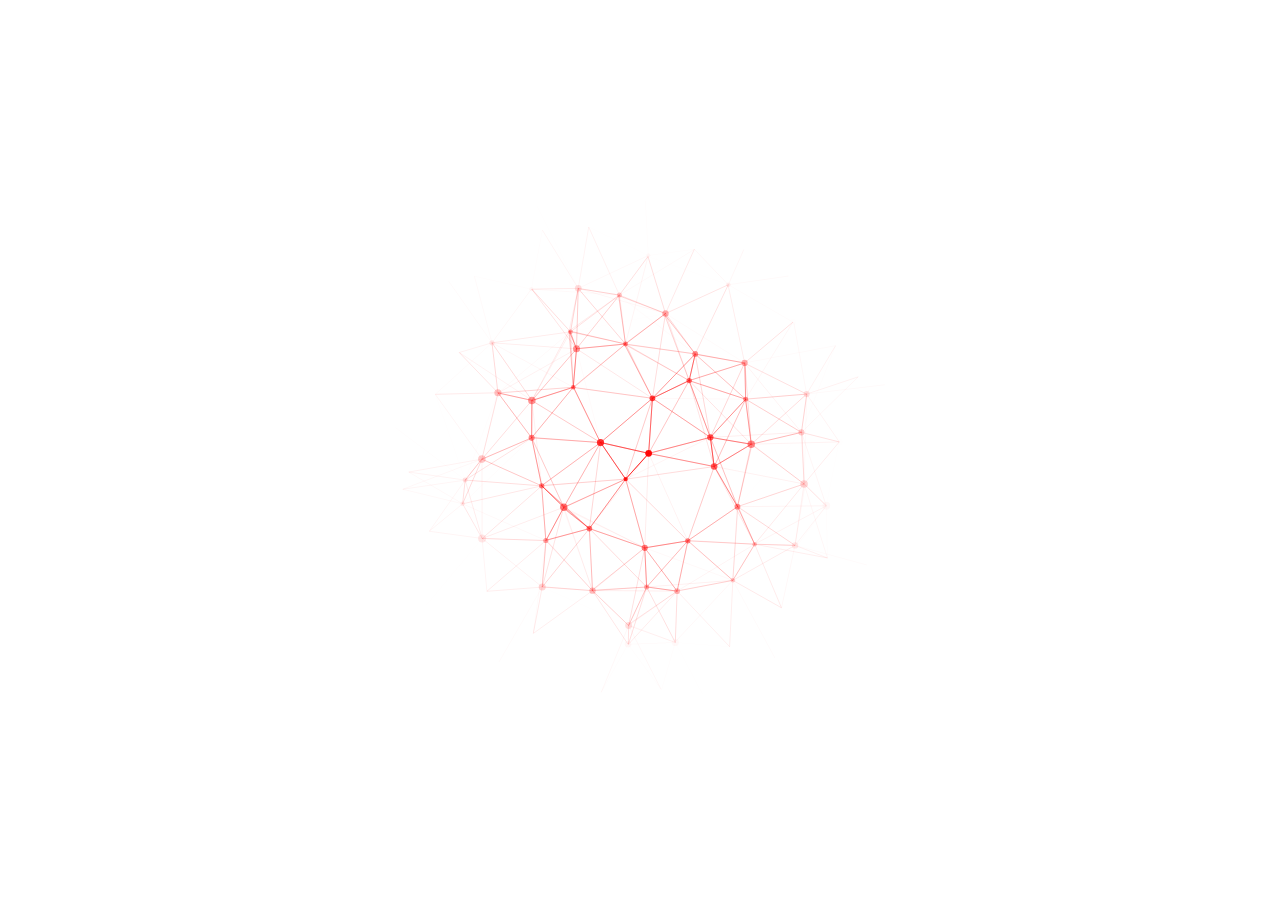
==== app/index.html @ ca7a72cd "Add files via upload" ====
<!DOCTYPE html>
<html lang="en" >
<head>
  <meta charset="UTF-8">
  <title>Blockchain API test</title>
  <link rel='stylesheet' href='https://cdnjs.cloudflare.com/ajax/libs/twitter-bootstrap/3.3.7/css/bootstrap.min.css'><link rel="stylesheet" href="./style.css">

</head>
<body>
<body>
  <canvas></canvas>
  <div class="container">
    <div class="cryptoCurrencies">
      <div id="bitcoin" class="crypto">
        <div class="name"></div>
        <div class="price"></div>
        <div class="change"></div>
        <div class="worth"></div>
      </div>
      <div id="ethereum" class="crypto">
        <div class="name"></div>
        <div class="price"></div>
        <div class="change"></div>
        <div class="worth"></div>
      </div>
      <div id="litecoin" class="crypto">
        <div class="name"></div>
        <div class="price"></div>
        <div class="change"></div>
        <div class="worth"></div>
      </div>
      <div id="total" class="crypto">
        <div class="name"></div>
        <div class="price"></div>
        <div class="change"></div>
        <div class="worth"></div>
      </div>
		</div>
    <div id="stockChart">     
      <div id="tv-medium-widget-5e6f9"></div>
    </div>
  </div>
  <script type="text/javascript" src="https://s3.tradingview.com/tv.js"></script>
</body>

<script src='https://cdnjs.cloudflare.com/ajax/libs/jquery/3.2.1/jquery.min.js'></script><script  src="./script.js"></script>

</body>
</html>
---- app/style.css ----
html,
body {
  margin: 0;
  background-color: #ffffff00;
}

canvas {
  position: fixed;
  top: 0;
  bottom: 0;
  width: 100%;
  height: 100%;
  background-color: #ffffff;
  overflow: hidden;
}
.container{
  background-color: #ffffff;
  opacity: 0.9;
  color: #000000;
  width: 86%;
  height: 95%;
  margin-top: 20px;
  border-radius: 30px;
}
.crypto{
  display: flex;
  align-items: center;
  justify-content: center;
  border-radius: 30px;

}
.name, .price, .change, .worth{
  flex: 1;
}
.positive{
  color: rgb(0, 110, 255);
}
.negative{
  color: #ff0000;
}
#stockChart{
  margin-top: 2%;
}
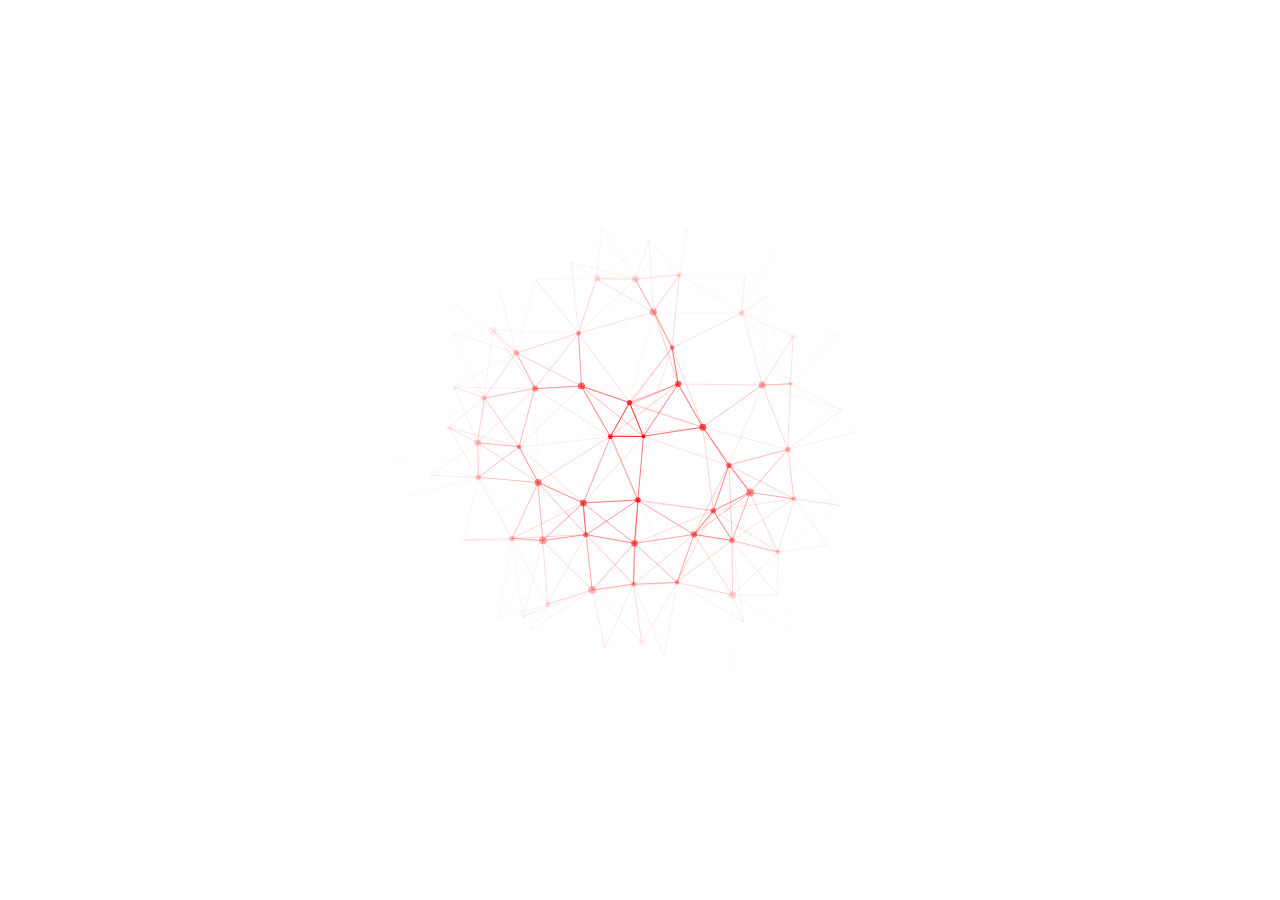
==== commit 3334f113: "Add files via upload" ====
--- a/app/index.html
+++ b/app/index.html
@@ -1,5 +1,5 @@
 <!DOCTYPE html>
-<html lang="en" >
+<html lang="pt-br" >
 <head>
   <meta charset="UTF-8">
   <title>Blockchain API test</title>
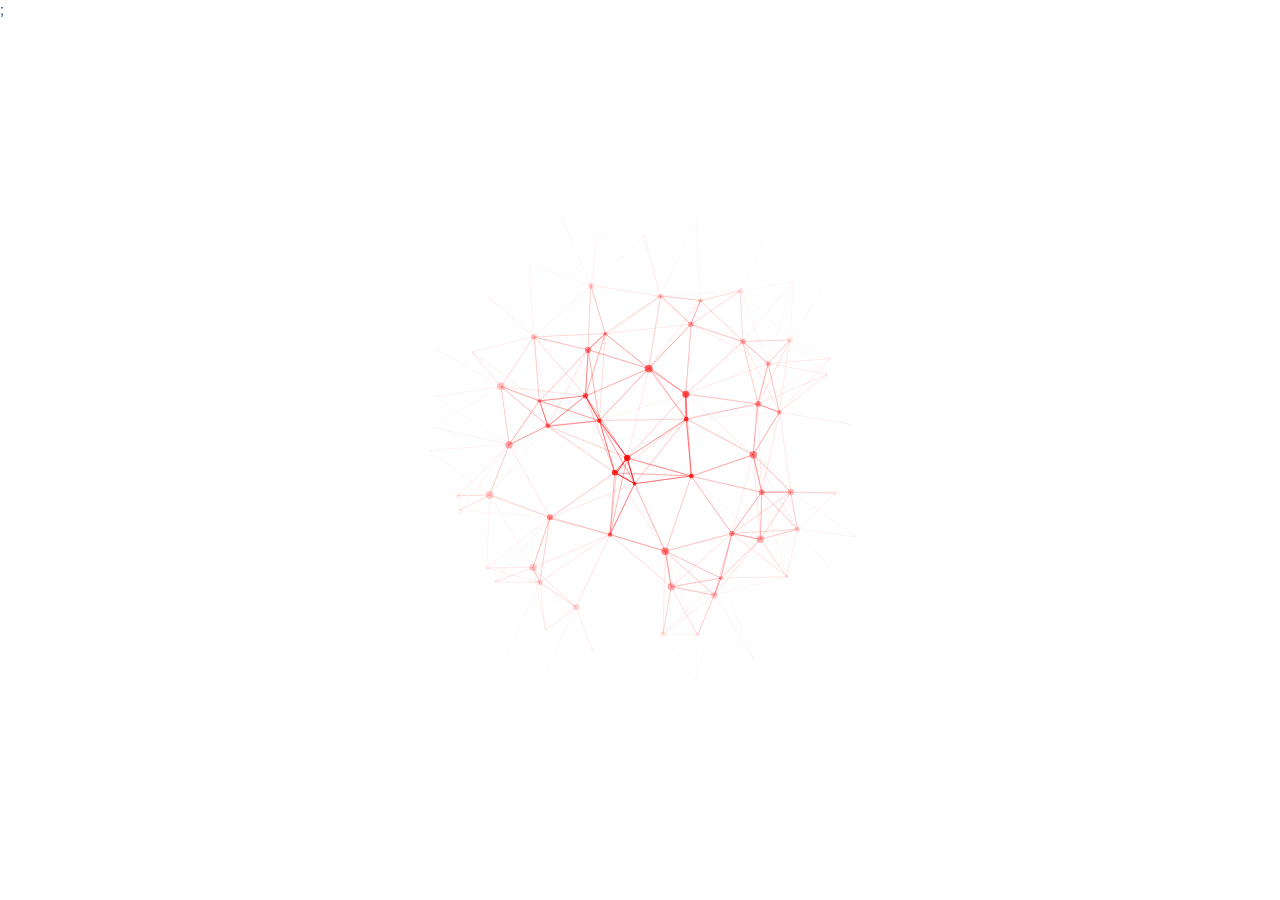
==== commit 22148dbc: "Update index.html" ====
--- a/app/index.html
+++ b/app/index.html
@@ -4,6 +4,8 @@
   <meta charset="UTF-8">
   <title>Blockchain API test</title>
   <link rel='stylesheet' href='https://cdnjs.cloudflare.com/ajax/libs/twitter-bootstrap/3.3.7/css/bootstrap.min.css'><link rel="stylesheet" href="./style.css">
+  <link rel="sortcut icon" href="https://upload.wikimedia.org/wikipedia/commons/thumb/b/b7/ETHEREUM-YOUTUBE-PROFILE-PIC.png/600px-ETHEREUM-YOUTUBE-PROFILE-PIC.png" type="image/png" />;
+
 
 </head>
 <body>
